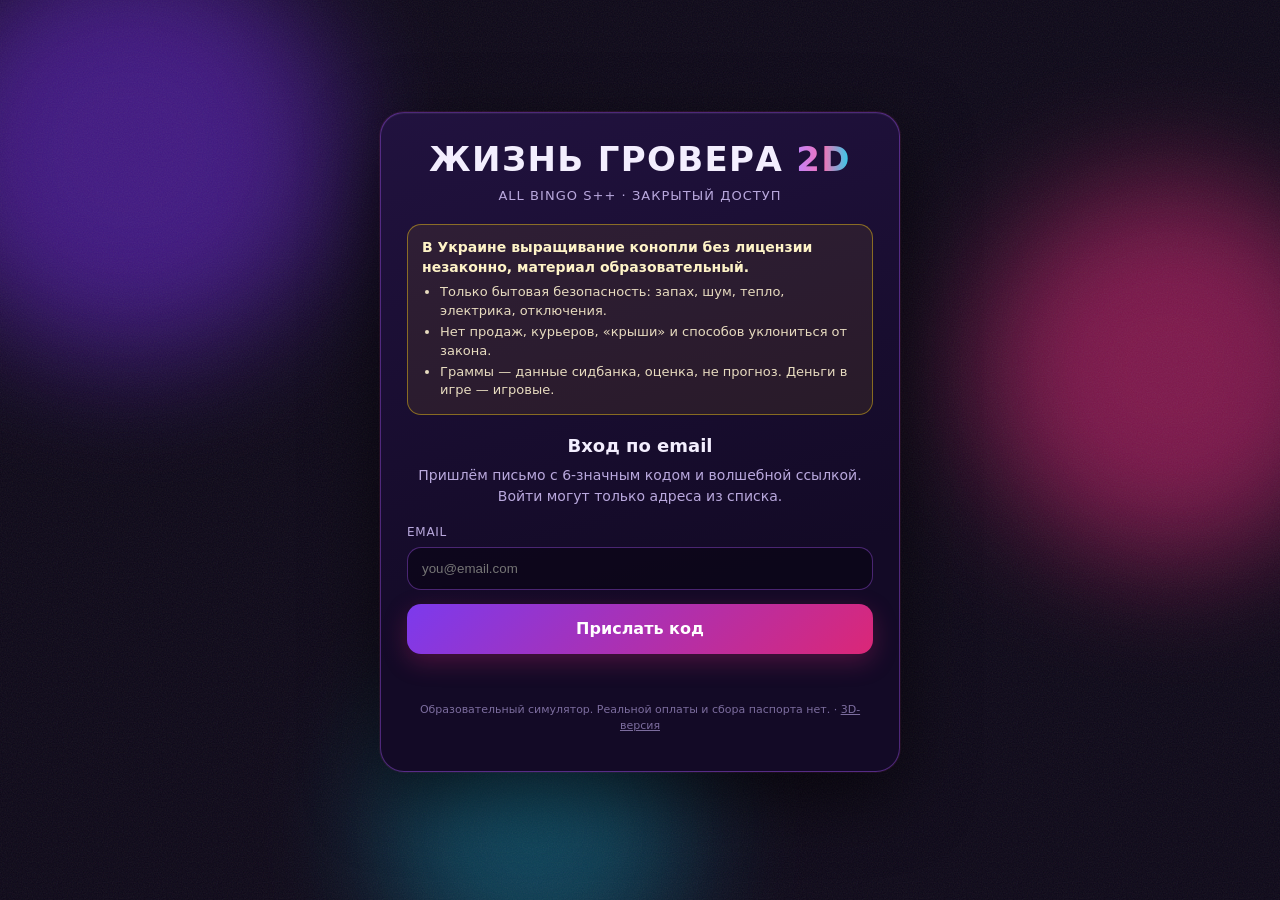
==== 2d/index.html @ 67074358 "2D: 2d/index.html" ====
<!doctype html>
<html lang="ru">
<head>
<meta charset="utf-8">
<meta name="viewport" content="width=device-width,initial-scale=1,maximum-scale=1,viewport-fit=cover">
<meta name="theme-color" content="#1a1030">
<meta name="robots" content="noindex,nofollow">
<title>Жизнь Гровера 2D · вход</title>
<link rel="stylesheet" href="../shell.css">
</head>
<body>
<div class="bg" aria-hidden="true"><i class="orb a"></i><i class="orb b"></i><i class="orb c"></i><i class="grain"></i></div>
<main class="wrap">
  <section class="card" id="card">
    <div class="logo">ЖИЗНЬ ГРОВЕРА <span>2D</span></div>
    <div class="tag">ALL BINGO S++ · закрытый доступ</div>

    <div class="legal" id="legal">
      <p><b>В Украине выращивание конопли без лицензии незаконно, материал образовательный.</b></p>
      <ul>
        <li>Только бытовая безопасность: запах, шум, тепло, электрика, отключения.</li>
        <li>Нет продаж, курьеров, «крыши» и способов уклониться от закона.</li>
        <li>Граммы — данные сидбанка, оценка, не прогноз. Деньги в игре — игровые.</li>
      </ul>
    </div>

    <div id="s-email" class="screen on">
      <h1>Вход по email</h1>
      <p class="lead">Пришлём письмо с 6-значным кодом и волшебной ссылкой. Войти могут только адреса из списка.</p>
      <form id="f-email" autocomplete="on">
        <div class="field">
          <label for="email">Email</label>
          <input id="email" name="email" type="email" inputmode="email" autocomplete="email" required placeholder="you@email.com">
        </div>
        <div class="row">
          <button class="btn" id="b-send" type="submit">Прислать код</button>
        </div>
      </form>
      <div class="status" id="st-email" role="status"></div>
    </div>

    <div id="s-code" class="screen">
      <h1>Код из письма</h1>
      <p class="lead" id="code-lead">Введите 6 цифр или откройте ссылку в письме — вас вернёт сюда.</p>
      <form id="f-code">
        <div class="codebox" id="codebox" aria-label="Шестизначный код">
          <input inputmode="numeric" pattern="[0-9]*" maxlength="1" autocomplete="one-time-code" aria-label="Цифра 1">
          <input inputmode="numeric" pattern="[0-9]*" maxlength="1" aria-label="Цифра 2">
          <input inputmode="numeric" pattern="[0-9]*" maxlength="1" aria-label="Цифра 3">
          <input inputmode="numeric" pattern="[0-9]*" maxlength="1" aria-label="Цифра 4">
          <input inputmode="numeric" pattern="[0-9]*" maxlength="1" aria-label="Цифра 5">
          <input inputmode="numeric" pattern="[0-9]*" maxlength="1" aria-label="Цифра 6">
        </div>
        <div class="row">
          <button class="btn" id="b-enter" type="submit">Войти</button>
          <button class="btn alt" id="b-resend" type="button">Ещё раз</button>
        </div>
      </form>
      <div class="status" id="st-code" role="status"></div>
      <p class="hint"><button class="link" id="b-back" type="button">Сменить email</button></p>
    </div>

    <div id="s-wait" class="screen">
      <div class="spin" aria-hidden="true"></div>
      <h1 id="wait-title">Проверяем доступ…</h1>
      <p class="lead" id="wait-lead">Подождите несколько секунд.</p>
    </div>

    <div id="s-denied" class="screen denied">
      <div class="mark" aria-hidden="true">🚫</div>
      <h1>Доступ закрыт</h1>
      <p class="lead" id="denied-lead">Этого адреса нет в списке допущенных. Если вы должны быть внутри — напишите администратору.</p>
      <div class="row"><button class="btn alt" id="b-out" type="button">Выйти и сменить email</button></div>
    </div>

    <p class="foot">Образовательный симулятор. Реальной оплаты и сбора паспорта нет. · <a href="../" style="color:inherit">3D-версия</a></p>
  </section>
</main>
<script src="../vendor/supabase.js"></script>
<script src="../boot.js"></script>
<script src="app.js"></script>
</body>
</html>
---- shell.css ----
/* Жизнь Гровера — оболочка входа. Игровые файлы сюда не входят. */
:root{
  --p:#8b5cf6; --p2:#a855f7; --pink:#ec4899; --cy:#22d3ee;
  --bg:#0d0818; --card:#160c28; --tx:#f3eefe; --mut:#b9a8dd;
  --bd:rgba(168,85,247,.4); --warn:#facc15;
}
*{box-sizing:border-box; -webkit-tap-highlight-color:transparent}
html,body{margin:0; min-height:100%; color:var(--tx);
  font:16px/1.45 Inter,"Segoe UI",Roboto,system-ui,sans-serif;
  background:var(--bg); overflow-x:hidden}
body{min-height:100dvh; display:flex; align-items:center; justify-content:center;
  padding:24px 16px 40px}

.bg{position:fixed; inset:0; overflow:hidden; z-index:0; pointer-events:none}
.orb{position:absolute; border-radius:50%; filter:blur(60px); opacity:.55; animation:float 16s ease-in-out infinite}
.orb.a{width:420px; height:420px; left:-80px; top:-60px; background:#6d28d9}
.orb.b{width:380px; height:380px; right:-80px; top:20%; background:#db2777; animation-delay:-6s}
.orb.c{width:300px; height:300px; left:30%; bottom:-80px; background:#0e7490; animation-delay:-11s}
@keyframes float{0%,100%{transform:translate(0,0) scale(1)}50%{transform:translate(30px,-24px) scale(1.08)}}
.grain{position:absolute; inset:0; opacity:.12;
  background-image:url("data:image/svg+xml,%3Csvg xmlns='http://www.w3.org/2000/svg' width='160' height='160'%3E%3Cfilter id='n'%3E%3CfeTurbulence type='fractalNoise' baseFrequency='.8' numOctaves='4' stitchTiles='stitch'/%3E%3C/filter%3E%3Crect width='100%25' height='100%25' filter='url(%23n)' opacity='.7'/%3E%3C/svg%3E")}

.wrap{position:relative; z-index:1; width:min(520px,100%)}
.card{background:linear-gradient(165deg,#21123f 0%,#130a26 70%);
  border:1px solid var(--bd); border-radius:24px; padding:28px 26px 26px;
  box-shadow:0 24px 70px rgba(0,0,0,.55), 0 0 0 1px rgba(236,72,153,.12), inset 0 1px 0 rgba(255,255,255,.06)}

.logo{font-size:clamp(26px,6vw,34px); font-weight:900; letter-spacing:.04em; text-align:center; line-height:1.1}
.logo span{background:linear-gradient(90deg,#c084fc,#f472b6,#22d3ee); -webkit-background-clip:text; background-clip:text; color:transparent}
.tag{text-align:center; color:var(--mut); margin:8px 0 18px; font-size:13px; letter-spacing:.08em; text-transform:uppercase}

.legal{background:rgba(250,204,21,.08); border:1px solid rgba(250,204,21,.45);
  border-radius:14px; padding:12px 14px; font-size:14px; margin:0 0 18px; color:#fde68a}
.legal b{color:#fef3c7; font-weight:800}
.legal p{margin:0 0 6px}
.legal ul{margin:0; padding-left:18px; color:#e8dcc0; font-size:13px}
.legal li{margin:2px 0}

h1{font-size:18px; margin:0 0 6px; font-weight:800; text-align:center}
.lead{margin:0 0 18px; text-align:center; color:var(--mut); font-size:14px}

label{display:block; font-size:12px; letter-spacing:.06em; text-transform:uppercase; color:var(--mut); margin:0 0 6px}
input[type=email], input[type=text]{
  width:100%; border:1px solid var(--bd); background:rgba(8,4,18,.55);
  color:var(--tx); border-radius:14px; padding:13px 14px; font:16px/1.3 inherit;
  outline:none; transition:border .15s, box-shadow .15s}
input:focus{border-color:#c4b5fd; box-shadow:0 0 0 3px rgba(139,92,246,.25)}
.field{margin:0 0 14px}

.row{display:flex; gap:8px; flex-wrap:wrap}
button{font:inherit; cursor:pointer; border:none}
.btn{flex:1; min-width:140px; border-radius:14px; padding:13px 16px; font-weight:800;
  background:linear-gradient(135deg,#7c3aed,#db2777); color:#fff;
  box-shadow:0 8px 24px rgba(219,39,119,.28); transition:transform .1s, filter .15s}
.btn:hover{filter:brightness(1.08)}.btn:active{transform:scale(.98)}
.btn:disabled{opacity:.55; cursor:default; transform:none; filter:none}
.btn.alt{background:rgba(139,92,246,.18); color:var(--tx); box-shadow:none; border:1px solid var(--bd)}
.link{background:none; color:#c4b5fd; padding:8px 0; font-size:13px; text-decoration:underline; text-underline-offset:3px}

.status{min-height:1.3em; margin:12px 0 0; text-align:center; font-size:14px; color:#ddd3f5}
.status.err{color:#fda4af}.status.ok{color:#a7f3d0}
.hint{margin:10px 0 0; text-align:center; color:var(--mut); font-size:13px}

.codebox{display:flex; gap:8px; justify-content:center; margin:4px 0 14px}
.codebox input{width:48px; height:56px; text-align:center; font-size:22px; font-weight:800;
  letter-spacing:0; padding:0; border-radius:12px; caret-color:var(--p2)}
@media (max-width:420px){.codebox input{width:42px; height:50px; font-size:20px}.card{padding:22px 16px}}

.screen{display:none}.screen.on{display:block}
.denied .mark{font-size:42px; text-align:center; margin:4px 0 8px}
.denied h1{color:#fda4af}
.spin{width:36px; height:36px; border:3px solid rgba(196,181,253,.25); border-top-color:#c4b5fd;
  border-radius:50%; margin:10px auto 14px; animation:rot .8s linear infinite}
@keyframes rot{to{transform:rotate(360deg)}}
.foot{margin-top:18px; text-align:center; font-size:11px; color:#7c6d9e}
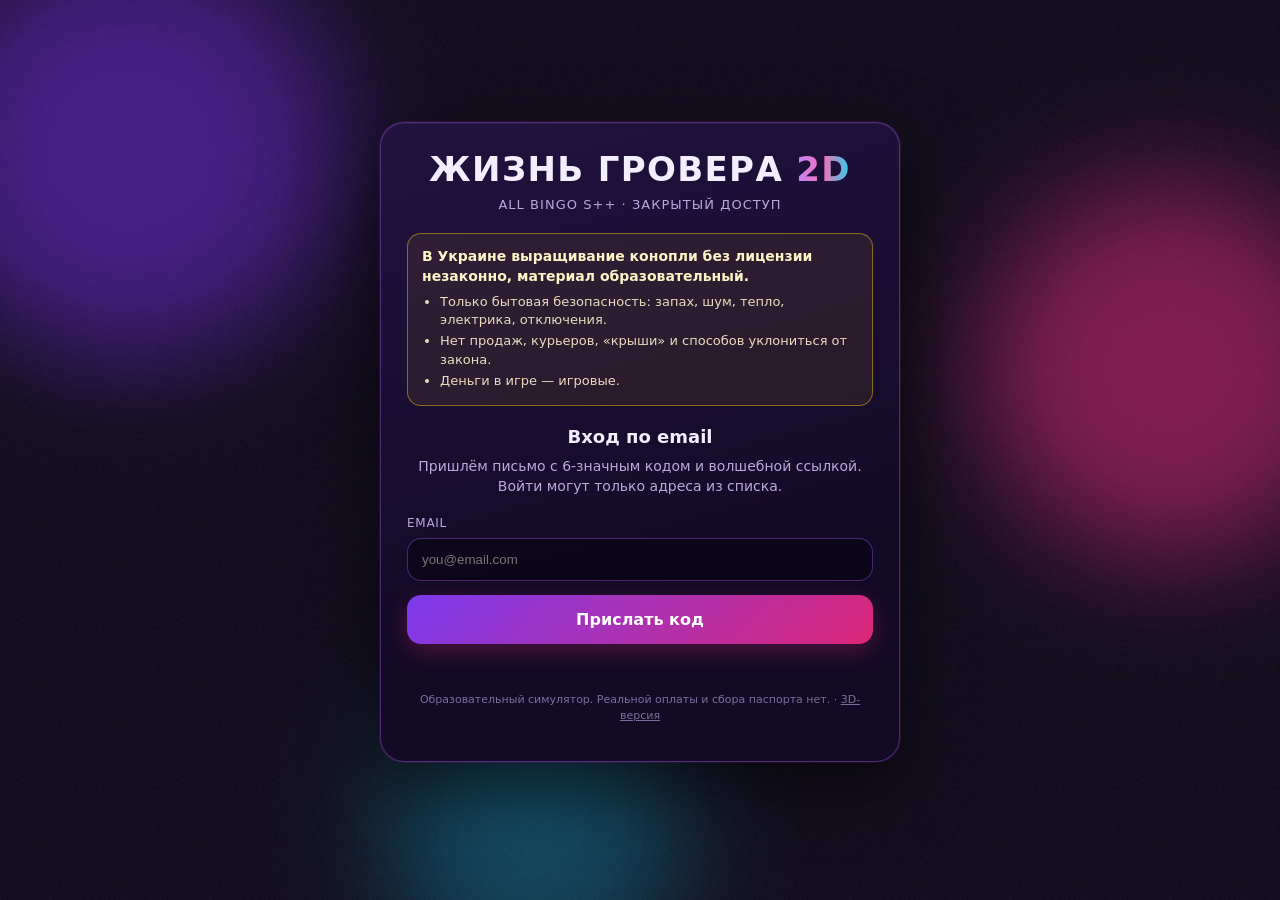
==== commit 5d919129: "2D: 2d/index.html" ====
--- a/2d/index.html
+++ b/2d/index.html
@@ -20,7 +20,7 @@
       <ul>
         <li>Только бытовая безопасность: запах, шум, тепло, электрика, отключения.</li>
         <li>Нет продаж, курьеров, «крыши» и способов уклониться от закона.</li>
-        <li>Граммы — данные сидбанка, оценка, не прогноз. Деньги в игре — игровые.</li>
+        <li>Деньги в игре — игровые.</li>
       </ul>
     </div>
 
